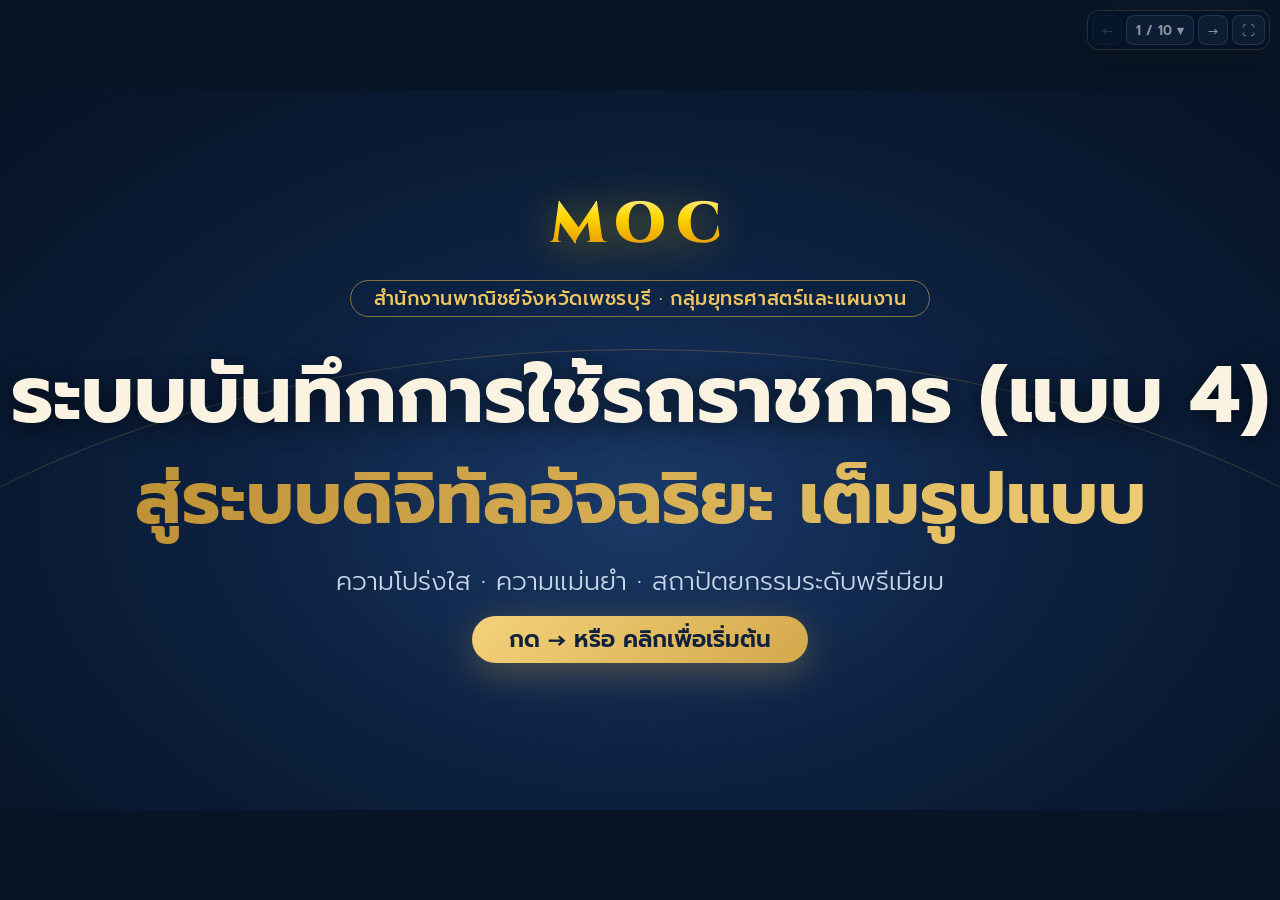
==== static/present.html @ 31eeb729 "feat(presentation): add diamond video autoplay on closing slide and anonymize Master Vault labels" ====
<!doctype html>
<html lang="th">
<head>
  <meta charset="utf-8">
  <meta name="viewport" content="width=device-width,initial-scale=1,viewport-fit=cover">
  <title>MOC Phetchaburi — ระบบบันทึกการใช้รถราชการ (แบบ 4)</title>
  <meta name="description" content="งานนำเสนอระบบบันทึกการใช้รถราชการ (แบบ 4) สำนักงานพาณิชย์จังหวัดเพชรบุรี">
  <meta name="theme-color" content="#071426">
  <link rel="preconnect" href="https://fonts.googleapis.com">
  <link rel="preconnect" href="https://fonts.gstatic.com" crossorigin>
  <link href="https://fonts.googleapis.com/css2?family=Cinzel:wght@700;900&family=Prompt:wght@300;400;500;600;700;800&family=Noto+Sans+Thai:wght@400;600;800&display=swap" rel="stylesheet">
  
  <style>
    /* ---------- shell: full-screen stage + controls + page picker ---------- */
    * { box-sizing: border-box; }
    html, body { 
      margin: 0; width: 100%; height: 100%; overflow: hidden; 
      background: #071426; color: #fff; 
      font-family: "Prompt", "Noto Sans Thai", "Leelawadee UI", -apple-system, sans-serif; 
      -webkit-font-smoothing: antialiased;
    }
    button { font: inherit; cursor: pointer; color: inherit; border: 1px solid #ffffff30; background: #14263e; border-radius: 12px; min-height: 44px; padding: 10px 16px; }
    button:hover { background: #294465; }
    button:focus-visible { outline: 3px solid #edc66d; outline-offset: 3px; }
    button:disabled { opacity: .3; cursor: default; }

    #stage { position: fixed; inset: 0; touch-action: pan-y; }
    .idle #stage { cursor: none; }
    .page {
      position: absolute; inset: 0; display: grid; place-items: center;
      opacity: 0; visibility: hidden; scale: 1.04; filter: blur(6px);
      transition: opacity .6s, scale .9s cubic-bezier(.2, .7, .2, 1), filter .6s, visibility 0s .6s;
    }
    .page.on { opacity: 1; visibility: visible; scale: 1; filter: none; transition: opacity .6s, scale .9s cubic-bezier(.2, .7, .2, 1), filter .6s; }

    .controls {
      position: fixed; top: max(10px, env(safe-area-inset-top)); right: max(10px, env(safe-area-inset-right)); z-index: 10; opacity: .55;
      display: flex; align-items: center; gap: 4px; padding: 4px; white-space: nowrap; border-radius: 12px;
      background: #071426b3; -webkit-backdrop-filter: blur(14px) saturate(1.4); backdrop-filter: blur(14px) saturate(1.4);
      border: 1px solid #edc66d45; box-shadow: 0 8px 40px #0006, 0 0 28px #edc66d1f; transition: opacity .25s;
    }
    .idle .controls:not(:has(:focus-visible)) { opacity: 0; pointer-events: none; }
    .controls:hover, .controls:focus-within { opacity: 1; }
    .controls button { min-height: 30px; padding: 3px 9px; font-size: 13px; border-radius: 8px; }
    #choose { min-width: 62px; font-weight: 600; }

    dialog { color: #fff; background: #0e2037; border: 1px solid #ffffff30; border-radius: 20px; width: min(1100px, 94vw); max-height: 90dvh; padding: 22px; }
    dialog::backdrop { background: #000b; }
    dialog header { display: flex; align-items: center; justify-content: space-between; gap: 15px; margin-bottom: 20px; }
    dialog h2 { font-size: 22px; margin: 0; font-family: 'Prompt', sans-serif; font-weight: 600; }
    .grid { display: grid; grid-template-columns: repeat(auto-fill, minmax(200px, 1fr)); gap: 14px; }
    .thumb { padding: 6px; text-align: left; background: #152b46; overflow: hidden; border-radius: 12px; }
    .thumb[aria-current=true] { border: 2px solid #e7bb5f; background: #344055; }
    .thumb > span { display: block; font-size: 13px; line-height: 1.5; padding: 10px 5px; white-space: normal; }
    .thumb-view { container-type: inline-size; border-radius: 8px; overflow: hidden; pointer-events: none; }
    .thumb-view .ag { width: 100%; font-size: 1cqw; }
    .thumb * { animation: none !important; }
    .hint { font-size: 12px; color: #afbdcd; margin: 18px 0 0; line-height: 1.7; }

    @media (max-width: 600px) {
      button { padding: 9px 12px; }
      dialog { padding: 15px; }
      .grid { grid-template-columns: repeat(2, minmax(0, 1fr)); gap: 9px; }
    }

    /* ---------- slide stage: always 16:9, 1em = 1% of its width ---------- */
    .ag { position: relative; z-index: 0; width: min(100vw, 177.78dvh); aspect-ratio: 16 / 9; font-size: min(1vw, 1.7778dvh); color: #f4ead6; overflow: hidden; line-height: 1.35; }
    .ag::before { content: ''; position: absolute; inset: 0; z-index: -1; background: radial-gradient(ellipse at 50% 58%, #1a3a68 0, #0d2242 42%, #081830 75%, #071426 100%); }
    .ag::after { content: ''; position: absolute; z-index: -1; left: -25%; right: -25%; top: 36%; height: 150%; border-radius: 50%; border-top: .14em solid #d4a84b44; }
    .ag > * { position: absolute; margin: 0; }
    .ag-center { inset: 0 0 4em; display: flex; flex-direction: column; align-items: center; justify-content: center; gap: 1.3em; text-align: center; }
    .ag-center > * { position: relative; margin: 0; }

    .ag-head { top: 2.2em; left: 0; right: 0; text-align: center; }
    .ag-kicker { display: inline-block; font-size: 1.5em; padding: .25em 1.2em; border: 1px solid #d4a84b99; border-radius: 2em; color: #f0c75e; letter-spacing: .03em; font-weight: 500; }
    .ag-title { margin: .35em 0 0; font-size: 1.5em; font-weight: 700; line-height: 1.35; }
    .ag-title span { display: block; font-size: 3.4em; color: #fbf3e2; text-shadow: 0 .05em .3em #0009; }
    .ag-title b { display: block; font-size: 3.0em; background: linear-gradient(100deg, #b98a2f 0, #f3d27a 40%, #fff4c9 50%, #f3d27a 60%, #b98a2f 100%) 0 0 / 250% 100%; -webkit-background-clip: text; background-clip: text; color: transparent; }
    .ag-center .ag-title span { font-size: 4.2em; }
    .ag-center .ag-title b { font-size: 3.8em; }
    .ag-sub { font-size: 2.0em; color: #c9d6e8; font-weight: 300; }

    .ag-logo-gold { font-family: 'Cinzel', serif; font-weight: 900; font-size: 4.5em; letter-spacing: 0.15em; background: linear-gradient(180deg, #FFF6D6 0%, #FFD700 40%, #D97706 100%); -webkit-background-clip: text; -webkit-text-fill-color: transparent; filter: drop-shadow(0 4px 20px rgba(255, 215, 0, 0.45)); }

    .ag h3 { display: flex; align-items: center; gap: .45em; margin: 0 0 .45em; font-size: 2.2em; color: #fbf3e2; white-space: nowrap; }
    .ag h3 i { display: grid; place-items: center; width: 1.6em; height: 1.6em; border-radius: 50%; font-style: normal; font-size: .9em; font-weight: 800; color: #0f2a52; background: radial-gradient(circle at 35% 30%, #fff1b8, #d4a84b 55%, #9a6f1f); }

    .ag-card { display: flex; align-items: center; gap: 1.1em; height: 7.9em; padding: 0 1.2em; border-radius: 1.2em; background: linear-gradient(135deg, #15305a, #0c1f3b); border: 1px solid #d4a84b55; box-shadow: 0 .6em 2em #0006; }
    .ag-card + .ag-card { margin-top: 1em; }
    .ag-card p { margin: 0; font-size: 1.3em; color: #e8eef7; }
    .ag-card b { display: block; font-size: 1.05em; color: #f0c75e; }
    .ic { flex: none; display: grid; place-items: center; width: 2.4em; height: 2.4em; border-radius: 50%; font-size: 1.9em; color: #f3d27a; background: #f3d27a14; box-shadow: 0 0 0 .1em #d4a84b; }

    .ag-core { width: 14em; height: 14em; border-radius: 50%; background: radial-gradient(circle, #f3d27a55 0, #e9c46a22 45%, transparent 70%); }
    .ag-center .ag-core { width: 11em; height: 11em; }
    .ag-ring { position: absolute; inset: .2em; border-radius: 50%; border: .14em dashed #e9c46acc; animation: agSpin 14s linear infinite; }
    .ag-ring + .ag-ring { inset: -1.3em; border-style: dotted; border-color: #e9c46a77; animation-duration: 24s; animation-direction: reverse; }
    .ag-bot { position: absolute; inset: 1.6em; display: grid; place-items: center; border-radius: 50%; background: radial-gradient(circle at 35% 30%, #fff1b8, #d4a84b 55%, #9a6f1f); box-shadow: 0 0 0 .25em #d4a84b, 0 0 3em #e9c46a88; }
    .ag-bot i { font-style: normal; font-size: 3.8em; color: #10213d; }

    .ag-line { height: .16em; transform-origin: 0 50%; background: repeating-linear-gradient(90deg, #e9c46a99 0 .7em, transparent .7em 1.2em); }
    .ag-label { text-align: center; }
    .ag-label b { display: block; font-size: 1.6em; color: #f3d27a; }
    .ag-label small { font-size: 1.15em; color: #c9d6e8; }
    .ag-chips { display: flex; flex-wrap: wrap; justify-content: center; gap: .6em; }
    .ag-chips span { font-size: 1.2em; padding: .3em .9em; border-radius: 2em; background: #f3d27a1a; border: 1px solid #e9c46a88; color: #fbeecb; white-space: nowrap; }

    .ag-pillrow { top: 49.3em; left: 0; right: 0; text-align: center; }
    .ag-pill { position: relative; display: inline-block; overflow: hidden; font-size: 1.8em; font-weight: 600; padding: .35em 1.6em; border-radius: 2em; color: #10213d; background: linear-gradient(135deg, #f3d27a, #d4a84b); box-shadow: 0 .4em 1.6em #d4a84b55; }
    .ag-pill::after { content: ''; position: absolute; inset: 0; background: linear-gradient(100deg, transparent 35%, #fff9 50%, transparent 65%); transform: translateX(-100%); }
    kbd { font-family: inherit; font-weight: 700; color: #10213d; background: linear-gradient(135deg, #fff1b8, #d4a84b); border-radius: .35em; padding: .05em .45em; box-shadow: 0 .15em 0 #9a6f1f; }

    /* diamond video container on closing slide */
    .diamond-video-wrap {
      width: 25em;
      height: 14em;
      border-radius: 1.4em;
      overflow: hidden;
      display: flex;
      align-items: center;
      justify-content: center;
      background: #000;
      border: 1px solid #d4a84b99;
      box-shadow: 0 0 35px rgba(255, 215, 0, 0.4), 0 .8em 2.5em #0009;
      position: relative;
    }
    .diamond-video {
      width: 100%;
      height: 100%;
      object-fit: cover;
      display: block;
    }

    /* steps (3 columns) */
    .steps { left: 5em; right: 5em; top: 20.5em; display: grid; grid-template-columns: repeat(3, 1fr); gap: 4em; }
    .step { height: 26em; display: flex; flex-direction: column; gap: .8em; padding: 2em 1.8em; border-radius: 1.4em; background: linear-gradient(160deg, #15305a, #0c1f3b); border: 1px solid #d4a84b55; box-shadow: 0 .6em 2em #0006; }
    .step > p { margin: 0; font-size: 1.85em; color: #c9d6e8; line-height: 1.45; }
    .steps-l1 { left: 32.5em; top: 33em; width: 3.5em; }
    .steps-l2 { left: 64.5em; top: 33em; width: 3.5em; }

    /* keys (4 tiles) */
    .keys { left: 6em; right: 6em; top: 20.5em; display: grid; grid-template-columns: repeat(4, 1fr); gap: 1.6em; }
    .key { height: 25.5em; display: flex; flex-direction: column; align-items: center; justify-content: center; gap: 1.1em; padding: 1.4em; border-radius: 1.4em; background: linear-gradient(160deg, #15305a, #0c1f3b); border: 1px solid #d4a84b55; box-shadow: 0 .6em 2em #0006; text-align: center; }
    .key kbd { font-size: 3.2em; min-width: 2.2em; text-align: center; }
    .key span { font-size: 1.8em; color: #e8eef7; font-weight: 600; line-height: 1.35; }
    .key small { font-size: 1.4em; color: #c9d6e8; line-height: 1.4; }

    /* rows (table / architecture) */
    .rows { left: 5em; right: 5em; top: 20.5em; display: grid; gap: .7em; }
    .row { display: grid; grid-template-columns: 19em 1fr; align-items: center; gap: 1.5em; padding: .8em 1.8em; border-radius: 1.1em; background: linear-gradient(135deg, #15305a, #0c1f3b); border: 1px solid #d4a84b55; box-shadow: 0 .4em 1.4em #0005; }
    .row b { font-size: 1.8em; color: #f3d27a; }
    .row span { font-size: 1.55em; color: #e8eef7; line-height: 1.4; }

    /* flow diagram */
    .flow .ag-line { rotate: var(--a, 0deg); height: .22em; }
    .flow .ag-line i { position: absolute; top: 50%; width: .9em; height: .9em; margin: -.45em 0 0 -.45em; border-radius: 50%; background: #fff4c9; box-shadow: 0 0 .6em .25em #f3d27a; opacity: 0; }
    .on .flow .ag-line i { animation: pkRun 1.6s calc(var(--d, 0s) + .8s) linear infinite; }
    @keyframes pkRun { 0% { left: 0; opacity: 0; } 15%, 85% { opacity: 1; } 100% { left: 100%; opacity: 0; } }
    .node { width: 17em; height: 10.5em; display: flex; flex-direction: column; align-items: center; justify-content: center; gap: .4em; text-align: center; border-radius: 1.3em; background: linear-gradient(135deg, #15305a, #0c1f3b); border: 1px solid #d4a84b99; box-shadow: 0 .6em 2em #0006, 0 0 2em #d4a84b22; }
    .node b { font-size: 1.9em; color: #f3d27a; }
    .node small { font-size: 1.35em; color: #c9d6e8; }
    .loop { left: 11em; top: 38em; width: 78em; height: 9.5em; border: .22em dashed #e9c46a99; border-top: 0; border-radius: 0 0 2em 2em; }
    .loop span { position: absolute; left: 50%; bottom: -1.2em; translate: -50% 0; white-space: nowrap; font-size: 1.5em; padding: .25em 1.1em; border-radius: 2em; background: #0d2242; border: 1px solid #e9c46a88; color: #fbeecb; }
    .loop i { position: absolute; bottom: -.55em; width: .9em; height: .9em; border-radius: 50%; background: #fff4c9; box-shadow: 0 0 .6em .25em #f3d27a; opacity: 0; }
    .on .loop i { animation: pkBack 3.5s 4.8s linear infinite; }
    @keyframes pkBack { 0% { left: 100%; opacity: 0; } 10%, 90% { opacity: 1; } 100% { left: 0; opacity: 0; } }

    /* ---------- animations & build-up ---------- */
    @keyframes agFade { from { opacity: 0; } }
    @keyframes agUp { from { opacity: 0; transform: translateY(1.2em); } }
    @keyframes agLeft { from { opacity: 0; transform: translateX(-2em); } }
    @keyframes agRight { from { opacity: 0; transform: translateX(2em); } }
    @keyframes agReveal { from { opacity: .2; clip-path: inset(-.4em 100% -.4em -.2em); } to { clip-path: inset(-.4em -.2em); } }
    @keyframes agPop { from { opacity: 0; transform: scale(.6); } 60% { transform: scale(1.06); } }
    @keyframes agIgnite { from { opacity: 0; transform: scale(.3); filter: brightness(3); } 60% { opacity: 1; filter: brightness(1.6); } }
    @keyframes agSpin { to { transform: rotate(1turn); } }
    @keyframes agShine { from { background-position: 100% 0; } to { background-position: -150% 0; } }
    @keyframes agSweep { 0%, 70% { transform: translateX(-100%); } 100% { transform: translateX(100%); } }
    @keyframes agGrow { from { transform: scaleX(0); } }
    @keyframes agDash { to { background-position: -2.4em 0; } }
    @keyframes agGlow { 50% { border-color: #f3d27a; box-shadow: 0 0 0 .3em #f3d27a55, 0 0 3em #f3d27a88; } }

    .on .fade { animation: agFade .6s var(--d, 0s) both; }
    .on .up { animation: agUp .7s var(--d, 0s) both; }
    .on .left { animation: agLeft .7s var(--d, 0s) both; }
    .on .right { animation: agRight .7s var(--d, 0s) both; }
    .on .pop { animation: agPop .6s var(--d, 0s) both; }
    .on .ignite { animation: agIgnite 1.1s var(--d, 0s) both; }
    .on .ag-title span { animation: agReveal .9s var(--d, 0s) cubic-bezier(.2, .7, .2, 1) both; }
    .on .ag-title b { animation: agReveal .9s var(--d, 0s) cubic-bezier(.2, .7, .2, 1) both, agShine 5s calc(var(--d, 0s) + 1.2s) linear infinite; }
    .on .ag-line { animation: agGrow .8s var(--d, 0s) both, agDash 1.2s linear infinite; }
    .on .ag-pill::after { animation: agSweep 3.5s calc(var(--d, 0s) + .8s) infinite; }
    .on .key.hot { animation: agPop .6s var(--d, 0s) both, agGlow 1.4s calc(var(--d, 0s) + 1.2s) 2; }

    @media (prefers-reduced-motion: reduce) {
      .page, .controls { transition: none; }
      .ag *, .ag *::before, .ag *::after { animation: none !important; }
    }
  </style>
</head>
<body>

  <main id="stage" aria-label="สไลด์นำเสนอ คลิกเพื่อไปหน้าถัดไป">

    <!-- ========================================== -->
    <!-- SLIDE 1: COVER (หน้าปก)                    -->
    <!-- ========================================== -->
    <section class="page" data-title="หน้าปก — MOC Vehicle Logbook">
      <div class="ag"><div class="ag-center">
        <div class="ag-logo-gold pop" style="--d:.3s">MOC</div>
        <span class="ag-kicker pop" style="--d:.8s">สำนักงานพาณิชย์จังหวัดเพชรบุรี · กลุ่มยุทธศาสตร์และแผนงาน</span>
        <h1 class="ag-title">
          <span style="--d:1.1s">ระบบบันทึกการใช้รถราชการ (แบบ 4)</span>
          <b style="--d:1.5s">สู่ระบบดิจิทัลอัจฉริยะ เต็มรูปแบบ</b>
        </h1>
        <p class="ag-sub up" style="--d:2.0s">ความโปร่งใส · ความแม่นยำ · สถาปัตยกรรมระดับพรีเมียม</p>
        <span class="ag-pill pop" style="--d:2.4s">กด → หรือ คลิกเพื่อเริ่มต้น</span>
      </div></div>
    </section>

    <!-- ========================================== -->
    <!-- SLIDE 2: THE PROBLEM & SHIFT               -->
    <!-- ========================================== -->
    <section class="page" data-title="จากสมุดกระดาษ สู่ดิจิทัล">
      <div class="ag">
        <div class="ag-head">
          <span class="ag-kicker pop" style="--d:.3s">การเปลี่ยนแปลงที่สำคัญ</span>
          <h2 class="ag-title">
            <span style="--d:.5s">จากสมุดบันทึกกระดาษแบบเดิม</span>
            <b style="--d:.9s">สู่ศูนย์ควบคุมยานพาหนะแบบเรียลไทม์</b>
          </h2>
        </div>
        <div class="steps">
          <div class="step up" style="--d:1.3s">
            <h3><i>1</i>อดีต</h3>
            <p>จดบันทึกลงกระดาษ เสี่ยงต่อการสูญหาย ไมล์ผิดพลาด และต้องคำนวณซ้ำทุกสิ้นเดือน</p>
          </div>
          <div class="step up" style="--d:2.0s">
            <h3><i>2</i>ปัจจุบัน</h3>
            <p>ผขร. ถ่ายรูปไมล์ AI สแกนอัตโนมัติ ข้อมูลซิงค์ตรงเข้าฐานข้อมูลกลางทันที</p>
          </div>
          <div class="step up" style="--d:2.7s">
            <h3><i>3</i>อนาคต</h3>
            <p>สั่งพิมพ์รายงานแบบ 4 ครบ 4 คันในคลิกเดียว พร้อมระบบแจ้งเตือนเปลี่ยนน้ำมันเครื่องแม่นยำ</p>
          </div>
        </div>
        <span class="ag-line steps-l1" style="--d:1.8s"></span>
        <span class="ag-line steps-l2" style="--d:2.5s"></span>
        <div class="ag-pillrow"><span class="ag-pill pop" style="--d:3.3s">ลดภาระงานเอกสารกว่า 90% และตรวจสอบย้อนหลังได้ 100%</span></div>
      </div>
    </section>

    <!-- ========================================== -->
    <!-- SLIDE 3: 4 CORE PILLARS                    -->
    <!-- ========================================== -->
    <section class="page" data-title="4 เสาหลักของระบบ">
      <div class="ag">
        <div class="ag-head">
          <span class="ag-kicker pop" style="--d:.3s">จุดเด่นเทคโนโลยี</span>
          <h2 class="ag-title">
            <span style="--d:.5s">4 เสาหลักสถาปัตยกรรม</span>
            <b style="--d:.9s">ที่ขับเคลื่อนความสำเร็จของระบบ</b>
          </h2>
        </div>
        <div class="keys">
          <div class="key pop" style="--d:1.3s">
            <kbd>📷</kbd>
            <span>AI Vision OCR</span>
            <small>สแกนหน้าปัดไมล์รถ ดึงตัวเลขอัตโนมัติในเสี้ยววินาที</small>
          </div>
          <div class="key pop" style="--d:1.6s">
            <kbd>⭕</kbd>
            <span>4 Activity Rings</span>
            <small>วงแหวนติดตามระยะและสุขภาพรถยนต์ 4 คัน</small>
          </div>
          <div class="key pop" style="--d:1.9s">
            <kbd>🖨️</kbd>
            <span>Batch Form 4</span>
            <small>พิมพ์แบบ 4 ครบ 4 คัน รวดเดียวใน 1 คลิก พร้อมลงนาม</small>
          </div>
          <div class="key pop hot" style="--d:2.2s">
            <kbd>👑</kbd>
            <span>Master Vault</span>
            <small>ระบบควบคุมความปลอดภัยสูงสุด และสำรอง Google Drive</small>
          </div>
        </div>
        <div class="ag-pillrow"><span class="ag-pill pop" style="--d:2.8s">ออกแบบตามแนวคิด Apple Design System เรียบหรู ใช้งานง่าย</span></div>
      </div>
    </section>

    <!-- ========================================== -->
    <!-- SLIDE 4: DRIVER VIEW & AI OCR              -->
    <!-- ========================================== -->
    <section class="page" data-title="มุมมอง ผขร. — AI Vision OCR">
      <div class="ag">
        <div class="ag-head">
          <span class="ag-kicker pop" style="--d:.3s">มุมมองพนักงานขับรถ</span>
          <h2 class="ag-title">
            <span style="--d:.5s">บันทึกรวดเร็วผ่านมือถือ</span>
            <b style="--d:.9s">ไม่ต้องจำรหัสผ่าน พร้อม AI OCR</b>
          </h2>
        </div>
        <div class="rows">
          <div class="row left" style="--d:1.2s">
            <b>1. เลือกรถ</b>
            <span>เลือกทะเบียนรถ 4 คัน (ขก 225, กอ 409, ขก 192, นจ 4648) ตามที่ขับขี่จริง</span>
          </div>
          <div class="row left" style="--d:1.4s">
            <b>2. สแกนไมล์ AI</b>
            <span>ถ่ายภาพหน้าปัดรถยนต์ AI ดึงเลขไมล์ใส่ช่องเริ่มต้นให้อัตโนมัติ</span>
          </div>
          <div class="row left" style="--d:1.6s">
            <b>3. บันทึกไปราชการ</b>
            <span>กรอกสถานที่ วัตถุประสงค์ และชื่อผู้ขอใช้รถในไม่กี่วินาที</span>
          </div>
          <div class="row left" style="--d:1.8s">
            <b>4. สิ้นสุด & เติมน้ำมัน</b>
            <span>บันทึกไมล์กลับ แนบสลิป/บิลน้ำมัน และคำนวณระยะทางสุทธิทันที</span>
          </div>
          <div class="row left" style="--d:2.0s">
            <b>5. Milestone Guard</b>
            <span>ระบบคำนวณรอบเปลี่ยนน้ำมันเครื่อง 10,000 กม. เทียบป้ายคอพวงมาลัย</span>
          </div>
        </div>
      </div>
    </section>

    <!-- ========================================== -->
    <!-- SLIDE 5: 4-CAR BENTO COMMAND CENTER        -->
    <!-- ========================================== -->
    <section class="page" data-title="ศูนย์ควบคุม 4 คัน & วงแหวน">
      <div class="ag">
        <div class="ag-head">
          <span class="ag-kicker pop" style="--d:.3s">แดชบอร์ดติดตามสถานะ</span>
          <h2 class="ag-title">
            <span style="--d:.5s">ศูนย์สั่งการ Bento Fleet</span>
            <b style="--d:.9s">และวงแหวนสถานะรถราชการ 4 คัน</b>
          </h2>
        </div>
        <div class="keys">
          <div class="key pop" style="--d:1.3s">
            <kbd style="color:#FA114F;">ขก 225</kbd>
            <span>นนทบุรี</span>
            <small>ผขร. กฤษณ พัฒน์<br>ติดตามเลขไมล์ &amp; น้ำมันเครื่อง</small>
          </div>
          <div class="key pop" style="--d:1.5s">
            <kbd style="color:#A8FF00;">กอ 409</kbd>
            <span>นนทบุรี</span>
            <small>ผขร. ประภาส<br>สถานะความพร้อมออกราชการ</small>
          </div>
          <div class="key pop" style="--d:1.7s">
            <kbd style="color:#00F0FF;">ขก 192</kbd>
            <span>นนทบุรี</span>
            <small>ผขร. ธรรมรัตน์<br>บันทึกประวัติการบำรุงรักษา</small>
          </div>
          <div class="key pop hot" style="--d:1.9s">
            <kbd style="color:#BF5AF2;">นจ 4648</kbd>
            <span>นนทบุรี</span>
            <small>ผขร. อนุพงศ์<br>ตรวจสอบความสมบูรณ์รอบ 10,000 กม.</small>
          </div>
        </div>
        <div class="ag-pillrow"><span class="ag-pill pop" style="--d:2.6s">เห็นภาพรวมทั้งสำนักงานในหน้าจอเดียว ตอบสนองทุกการตรวจสอบ</span></div>
      </div>
    </section>

    <!-- ========================================== -->
    <!-- SLIDE 6: 1-CLICK BATCH FORM 4 ENGINE       -->
    <!-- ========================================== -->
    <section class="page" data-title="พิมพ์แบบ 4 รวดเดียว 4 คัน">
      <div class="ag"><div class="ag-center">
        <div class="ag-core ignite" style="--d:.2s"><span class="ag-ring"></span><span class="ag-ring"></span><span class="ag-bot"><i>🖨️</i></span></div>
        <span class="ag-kicker pop" style="--d:.7s">นวัตกรรมสร้างเอกสารราชการ</span>
        <h2 class="ag-title">
          <span style="--d:.9s">พิมพ์แบบ 4 ครบ 4 คัน</span>
          <b style="--d:1.3s">รวดเดียวใน 1 คลิก (Batch Engine)</b>
        </h2>
        <div class="ag-chips">
          <span class="pop" style="--d:1.8s">ตารางมาตรฐานระเบียบสำนักนายกฯ 100%</span>
          <span class="pop" style="--d:2.0s">ดึงข้อมูล 4 คันอัตโนมัติ</span>
          <span class="pop" style="--d:2.2s">บันทึกเป็น PDF หรือ พิมพ์ทันที</span>
          <span class="pop" style="--d:2.4s">พร้อมช่องลงลายมือชื่อผู้อนุมัติ</span>
        </div>
      </div></div>
    </section>

    <!-- ========================================== -->
    <!-- SLIDE 7: FULL SYSTEM WORKFLOW (FLOW)       -->
    <!-- ========================================== -->
    <section class="page" data-title="Flow การทำงานของระบบ">
      <div class="ag flow">
        <div class="ag-head">
          <span class="ag-kicker pop" style="--d:.3s">สถาปัตยกรรมการไหลของข้อมูล</span>
          <h2 class="ag-title">
            <span style="--d:.5s">จากหน้าปัดรถยนต์</span>
            <b style="--d:.9s">สู่รายงานผู้บริหาร &amp; คลาวด์</b>
          </h2>
        </div>
        <div class="node pop" style="left:3em;top:26.5em;--d:1.3s">
          <b>📱 ผขร. ขับขี่</b>
          <small>ถ่ายรูปหน้าปัดไมล์</small>
        </div>
        <span class="ag-line" style="left:20em;top:31.5em;width:10em;--d:1.7s"><i></i></span>
        
        <div class="node pop" style="left:30em;top:26.5em;--d:2.1s">
          <b>🧠 AI OCR &amp; DB</b>
          <small>สกัดไมล์ · บันทึก SQLite</small>
        </div>
        <span class="ag-line" style="left:47em;top:31.5em;width:10em;--a:-35deg;--d:2.5s"><i></i></span>
        <span class="ag-line" style="left:47em;top:31.5em;width:10em;--a:35deg;--d:2.5s"><i></i></span>
        
        <div class="node pop" style="left:57em;top:20em;--d:2.9s">
          <b>🖨️ เอกสาร แบบ 4</b>
          <small>พิมพ์ 4 คัน รวดเดียว</small>
        </div>
        <div class="node pop" style="left:57em;top:33em;--d:3.1s">
          <b>☁️ Google Sheets</b>
          <small>ซิงค์คลาวด์อัตโนมัติ</small>
        </div>
        
        <span class="ag-line" style="left:74em;top:25.5em;width:8em;--a:35deg;--d:3.5s"><i></i></span>
        <span class="ag-line" style="left:74em;top:38.5em;width:8em;--a:-35deg;--d:3.5s"><i></i></span>
        
        <div class="node pop" style="left:82em;top:26.5em;--d:3.9s">
          <b>👩‍💼 ผู้บริหาร</b>
          <small>ตรวจสอบ &amp; อนุมัติ</small>
        </div>
        <div class="loop fade" style="--d:4.4s">
          <i></i>
          <span>แจ้งเตือนรอบบำรุงรักษา 10,000 กม. · ข้อมูลสมบูรณ์ตรวจสอบย้อนหลังได้ตลอดเวลา</span>
        </div>
      </div>
    </section>

    <!-- ========================================== -->
    <!-- SLIDE 8: TWO-TIER SECURITY & MASTER VAULT  -->
    <!-- ========================================== -->
    <section class="page" data-title="ความปลอดภัย Master Vault">
      <div class="ag">
        <div class="ag-head">
          <span class="ag-kicker pop" style="--d:.3s">ความมั่นคงปลอดภัยสูงสุด</span>
          <h2 class="ag-title">
            <span style="--d:.5s">ระบบความปลอดภัย 2 ชั้น</span>
            <b style="--d:.9s">และ Master Vault ผู้ดูแลระบบหลัก</b>
          </h2>
        </div>
        <div class="steps">
          <div class="step up" style="--d:1.3s">
            <h3><i>1</i>Tier 1: เจ้าหน้าที่</h3>
            <p>เข้าสู่แดชบอร์ดด้วยรหัสผ่าน PIN ป้องกันบุคคลภายนอกเข้าดูข้อมูลและพิมพ์รายงาน</p>
          </div>
          <div class="step up" style="--d:1.8s">
            <h3><i>2</i>Tier 2: Master Vault</h3>
            <p>ระบบ Master สำหรับผู้ดูแลระบบสูงสุด ตรวจดูรหัสผ่าน และรีเซ็ตรหัสผ่านใน 1 คลิก</p>
          </div>
          <div class="step up" style="--d:2.3s">
            <h3><i>3</i>Zero Exposure</h3>
            <p>เมนูเชื่อมต่อ Google Drive ถูกเก็บรักษาไว้ในห้องนิรภัยเฉพาะ ปลอดภัย 100%</p>
          </div>
        </div>
        <span class="ag-line steps-l1" style="--d:1.6s"></span>
        <span class="ag-line steps-l2" style="--d:2.1s"></span>
        <div class="ag-pillrow"><span class="ag-pill pop" style="--d:2.9s">ควบคุมสิทธิ์อย่างเบ็ดเสร็จ ไม่ต้องกังวลเรื่องลืมรหัสผ่าน</span></div>
      </div>
    </section>

    <!-- ========================================== -->
    <!-- SLIDE 9: IMPACT & VALUE DELIVERED          -->
    <!-- ========================================== -->
    <section class="page" data-title="ผลลัพธ์และความคุ้มค่า">
      <div class="ag">
        <div class="ag-head">
          <span class="ag-kicker pop" style="--d:.3s">คุณค่าที่หน่วยงานได้รับ</span>
          <h2 class="ag-title">
            <span style="--d:.5s">ยกระดับการทำงานราชการ</span>
            <b style="--d:.9s">สู่มาตรฐาน Smart Governance</b>
          </h2>
        </div>
        <div class="keys">
          <div class="key pop" style="--d:1.3s">
            <kbd>⚡</kbd>
            <span>ลดเวลา 90%</span>
            <small>ไม่ต้องรวมบิลหรือพิมพ์ฟอร์มกระดาษทีละใบทุกสิ้นเดือน</small>
          </div>
          <div class="key pop" style="--d:1.5s">
            <kbd>🛡️</kbd>
            <span>แม่นยำ 100%</span>
            <small>AI ตรวจจับตัวเลขไมล์ ลด Human Error ในการบันทึก</small>
          </div>
          <div class="key pop" style="--d:1.7s">
            <kbd>🛢️</kbd>
            <span>บำรุงรักษาตรงเวลา</span>
            <small>ยืดอายุการใช้งานยานพาหนะ ลดค่าใช้จ่ายซ่อมแซมใหญ่</small>
          </div>
          <div class="key pop hot" style="--d:1.9s">
            <kbd>📊</kbd>
            <span>ตรวจสอบได้ทันที</span>
            <small>ข้อมูลโปร่งใส พร้อมรับการตรวจจาก สตง. และหน่วยงานกำกับ</small>
          </div>
        </div>
        <div class="ag-pillrow"><span class="ag-pill pop" style="--d:2.6s">ตอบโจทย์การบริหารภาครัฐยุคใหม่ ด้วยงบประมาณที่คุ้มค่าที่สุด</span></div>
      </div>
    </section>

    <!-- ========================================== -->
    <!-- SLIDE 10: CLOSING & THANK YOU              -->
    <!-- ========================================== -->
    <section class="page" data-title="บทสรุป — ขอบพระคุณครับ">
      <div class="ag"><div class="ag-center" style="gap: 1.0em;">
        <div class="diamond-video-wrap pop" style="--d:.2s">
          <video id="closing-diamond-video" src="/videos/diamond_logo.mp4" autoplay loop muted playsinline preload="auto" class="diamond-video"></video>
        </div>
        <span class="ag-kicker pop" style="--d:.6s">สำนักงานพาณิชย์จังหวัดเพชรบุรี · กลุ่มยุทธศาสตร์และแผนงาน</span>
        <h2 class="ag-title">
          <span style="--d:.9s">มุ่งมั่นขับเคลื่อนงานราชการ</span>
          <b style="--d:1.3s">ด้วยนวัตกรรมดิจิทัลเพื่อประชาชน</b>
        </h2>
        <p class="ag-sub up" style="--d:1.7s">ขอบพระคุณครับ</p>
        <span class="ag-pill pop" style="--d:2.1s">ระบบพร้อมให้บริการและต่อยอดเต็มรูปแบบ</span>
      </div></div>
    </section>

  </main>

  <!-- Interactive Presentation Navigation Controls -->
  <nav class="controls" aria-label="ควบคุมการนำเสนอ">
    <button id="prev" aria-label="หน้าก่อนหน้า" title="หน้าก่อนหน้า (←)">←</button>
    <button id="choose" aria-label="เลือกหน้า" title="เลือกหน้า (G)"><span id="count" aria-live="polite"></span> ▾</button>
    <button id="next" aria-label="หน้าถัดไป" title="หน้าถัดไป (→ / Space)">→</button>
    <button id="fullscreen" title="เต็มจอ (F)" aria-label="เต็มจอ">⛶</button>
  </nav>

  <!-- Live Cloned Thumbnail Slide Picker Dialog -->
  <dialog id="picker" aria-labelledby="picker-title">
    <header>
      <h2 id="picker-title">เลือกหน้าสไลด์</h2>
      <button id="close" aria-label="ปิดรายการหน้า">✕</button>
    </header>
    <div class="grid" id="grid"></div>
    <p class="hint">→ / Space / Enter / คลิก = หน้าถัดไป · ← = ย้อนกลับ · F = เต็มจอ · G = เลือกหน้า · Home / End = หน้าแรก / หน้าสุดท้าย · มือถือปัดซ้าย–ขวา</p>
  </dialog>

  <script>
    const $ = id => document.getElementById(id);
    const pages = [...document.querySelectorAll('.page')];
    let current = 0, idleTimer, touchStart = null, suppressClickUntil = 0;

    // Build thumbnail clones dynamically using CSS container query sizing
    const thumbs = pages.map((page, i) => {
      const button = document.createElement('button'), view = document.createElement('div'), label = document.createElement('span');
      button.className = 'thumb';
      button.setAttribute('aria-label', `หน้า ${i + 1}: ${page.dataset.title}`);
      view.className = 'thumb-view';
      view.setAttribute('aria-hidden', 'true');
      view.append(page.querySelector('.ag').cloneNode(true));
      label.textContent = `${i + 1}. ${page.dataset.title}`;
      button.append(view, label);
      button.onclick = () => { $('picker').close(); show(i); };
      $('grid').append(button);
      return button;
    });

    function wake() {
      document.body.classList.remove('idle');
      clearTimeout(idleTimer);
      idleTimer = setTimeout(() => { if (!$('picker').open) document.body.classList.add('idle'); }, 3000);
    }

    function show(index) {
      current = Math.max(0, Math.min(pages.length - 1, index));
      pages.forEach((page, i) => page.classList.toggle('on', i === current));
      thumbs.forEach((thumb, i) => thumb.setAttribute('aria-current', String(i === current)));
      $('count').textContent = `${current + 1} / ${pages.length}`;
      $('prev').disabled = current === 0;
      $('next').disabled = current === pages.length - 1;
      document.title = `${current + 1} · ${pages[current].dataset.title}`;
      if (location.hash !== '#' + (current + 1)) history.replaceState(null, '', '#' + (current + 1));
      
      // Auto-play active video on current slide
      const activeVideo = pages[current].querySelector('video');
      if (activeVideo) {
        activeVideo.currentTime = 0;
        activeVideo.play().catch(() => {});
      }
      
      wake();
    }

    function fromHash() {
      const page = Number(location.hash.slice(1));
      show(Number.isInteger(page) && page > 0 ? page - 1 : 0);
    }

    function choose() { wake(); $('picker').showModal(); thumbs[current].focus(); }

    async function fullscreen() {
      try { 
        document.fullscreenElement ? await document.exitFullscreen() : await document.documentElement.requestFullscreen(); 
      } catch { 
        $('fullscreen').title = 'เบราว์เซอร์นี้ไม่รองรับโหมดเต็มจอ'; 
      }
    }

    $('prev').onclick = () => show(current - 1);
    $('next').onclick = () => show(current + 1);
    $('choose').onclick = choose;
    $('close').onclick = () => $('picker').close();
    $('fullscreen').onclick = fullscreen;
    $('picker').addEventListener('close', wake);
    $('picker').addEventListener('click', e => {
      const r = $('picker').getBoundingClientRect();
      if (e.target === $('picker') && (e.clientX < r.left || e.clientX > r.right || e.clientY < r.top || e.clientY > r.bottom)) $('picker').close();
    });
    $('stage').onclick = () => { if (Date.now() > suppressClickUntil) show(current + 1); };

    // Keyboard navigation
    document.addEventListener('keydown', e => {
      if ($('picker').open || e.ctrlKey || e.metaKey || e.altKey) return;
      if (e.target.closest('button') && [' ', 'Enter'].includes(e.key)) return;
      const next = () => show(current + 1), prev = () => show(current - 1);
      const actions = {
        ArrowRight: next, ArrowDown: next, ' ': next, Enter: next, PageDown: next,
        ArrowLeft: prev, ArrowUp: prev, PageUp: prev,
        Home: () => show(0), End: () => show(pages.length - 1),
        KeyF: fullscreen, KeyG: choose,
      };
      const action = actions[e.key] ?? actions[e.code];
      if (action) { e.preventDefault(); action(); }
    });

    // Touch gesture navigation
    $('stage').addEventListener('touchstart', e => { 
      const t = e.changedTouches[0]; 
      touchStart = { x: t.clientX, y: t.clientY }; 
    }, { passive: true });

    $('stage').addEventListener('touchend', e => {
      if (!touchStart) return;
      const t = e.changedTouches[0], dx = t.clientX - touchStart.x, dy = t.clientY - touchStart.y;
      touchStart = null;
      if (Math.abs(dx) > 45 && Math.abs(dx) > Math.abs(dy)) { 
        suppressClickUntil = Date.now() + 500; 
        show(current + (dx < 0 ? 1 : -1)); 
      }
    });
    $('stage').addEventListener('touchcancel', () => { touchStart = null; }, { passive: true });

    document.addEventListener('pointermove', wake);
    document.addEventListener('pointerdown', wake);
    document.addEventListener('focusin', wake);
    document.addEventListener('fullscreenchange', () => { 
      $('fullscreen').title = document.fullscreenElement ? 'ออกเต็มจอ (F)' : 'เต็มจอ (F)'; 
      wake(); 
    });

    window.addEventListener('hashchange', fromHash);
    fromHash();
  </script>
</body>
</html>
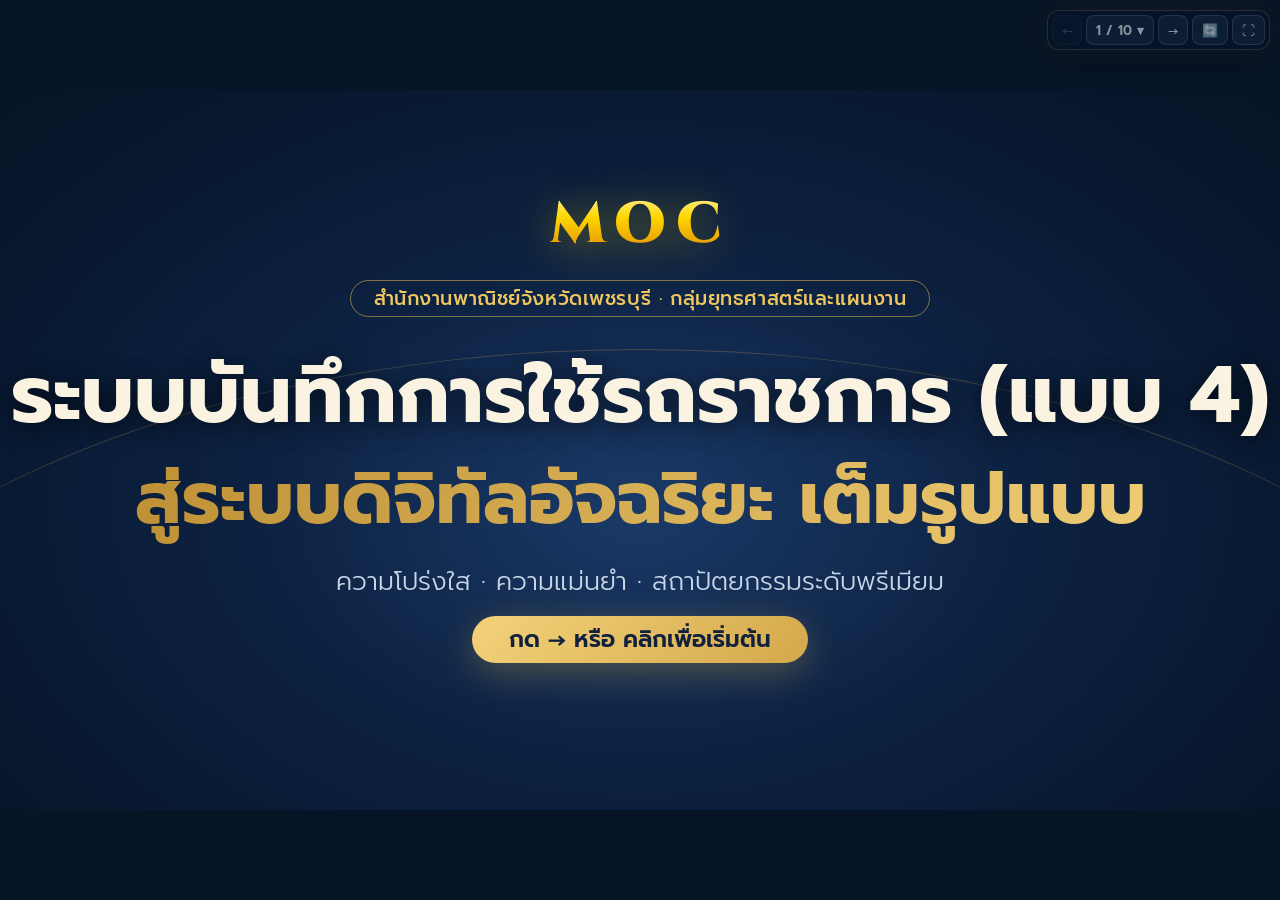
==== commit ad2dc6c3: "feat: add Mobile 1-Tap Landscape Rotation and auto-orientation engine for presentation deck" ====
--- a/static/present.html
+++ b/static/present.html
@@ -63,6 +63,68 @@
       .grid { grid-template-columns: repeat(2, minmax(0, 1fr)); gap: 9px; }
     }
 
+    /* ---------- Mobile Portrait & Auto-Rotate Engine ---------- */
+    #rotate-hint { display: none; }
+    @media (orientation: portrait) and (max-width: 900px) {
+      #rotate-hint {
+        position: fixed;
+        bottom: max(24px, env(safe-area-inset-bottom));
+        left: 50%;
+        transform: translateX(-50%);
+        z-index: 20;
+        display: flex;
+        align-items: center;
+        gap: 8px;
+        padding: 9px 18px;
+        border-radius: 999px;
+        background: #071426ee;
+        -webkit-backdrop-filter: blur(16px);
+        backdrop-filter: blur(16px);
+        border: 1.5px solid #edc66dbb;
+        color: #f3d27a;
+        font-size: 13.5px;
+        font-weight: 600;
+        box-shadow: 0 8px 30px rgba(0,0,0,0.7), 0 0 24px rgba(237,198,109,0.35);
+        cursor: pointer;
+        animation: floatHint 2.5s ease-in-out infinite;
+        white-space: nowrap;
+        transition: opacity .4s, transform .3s;
+      }
+      #rotate-hint:active { transform: translateX(-50%) scale(0.95); }
+    }
+    @keyframes floatHint {
+      0%, 100% { transform: translate(-50%, 0); }
+      50% { transform: translate(-50%, -6px); }
+    }
+
+    /* Software 90-degree Landscape Rotation for mobile portrait */
+    body.force-landscape {
+      overflow: hidden;
+    }
+    body.force-landscape #stage {
+      position: fixed !important;
+      top: 50% !important;
+      left: 50% !important;
+      width: 100dvh !important;
+      height: 100dvw !important;
+      transform: translate(-50%, -50%) rotate(90deg) !important;
+      transform-origin: center center !important;
+    }
+    body.force-landscape .ag {
+      width: min(100dvh, 177.78dvw) !important;
+      aspect-ratio: 16 / 9;
+      font-size: min(1dvh, 1.7778dvw) !important;
+    }
+    body.force-landscape .controls {
+      top: max(12px, env(safe-area-inset-right));
+      right: max(12px, env(safe-area-inset-top));
+      transform: rotate(90deg);
+      transform-origin: top right;
+    }
+    body.force-landscape #rotate-hint {
+      display: none !important;
+    }
+
     /* ---------- slide stage: always 16:9, 1em = 1% of its width ---------- */
     .ag { position: relative; z-index: 0; width: min(100vw, 177.78dvh); aspect-ratio: 16 / 9; font-size: min(1vw, 1.7778dvh); color: #f4ead6; overflow: hidden; line-height: 1.35; }
     .ag::before { content: ''; position: absolute; inset: 0; z-index: -1; background: radial-gradient(ellipse at 50% 58%, #1a3a68 0, #0d2242 42%, #081830 75%, #071426 100%); }
@@ -110,21 +172,21 @@
     .ag-pill::after { content: ''; position: absolute; inset: 0; background: linear-gradient(100deg, transparent 35%, #fff9 50%, transparent 65%); transform: translateX(-100%); }
     kbd { font-family: inherit; font-weight: 700; color: #10213d; background: linear-gradient(135deg, #fff1b8, #d4a84b); border-radius: .35em; padding: .05em .45em; box-shadow: 0 .15em 0 #9a6f1f; }
 
-    /* diamond video container on closing slide */
-    .diamond-video-wrap {
-      width: 25em;
-      height: 14em;
-      border-radius: 1.4em;
+    /* 9:16 vertical diamond video in centered layout */
+    .diamond-center-916 {
+      position: relative;
+      height: 20em;
+      width: 11.25em; /* 20 * 9 / 16 (Exact 9:16 vertical proportion) */
+      aspect-ratio: 9 / 16;
+      border-radius: 1.5em;
       overflow: hidden;
-      display: flex;
-      align-items: center;
-      justify-content: center;
       background: #000;
-      border: 1px solid #d4a84b99;
-      box-shadow: 0 0 35px rgba(255, 215, 0, 0.4), 0 .8em 2.5em #0009;
-      position: relative;
-    }
-    .diamond-video {
+      border: 2px solid #d4a84bcc;
+      box-shadow: 0 0 40px rgba(255, 215, 0, 0.45), 0 .8em 2.5em rgba(0, 0, 0, 0.7);
+      margin: 0 auto;
+      flex-shrink: 0;
+    }
+    .diamond-center-916 video {
       width: 100%;
       height: 100%;
       object-fit: cover;
@@ -502,30 +564,38 @@
     </section>
 
     <!-- ========================================== -->
-    <!-- SLIDE 10: CLOSING & THANK YOU              -->
+    <!-- SLIDE 10: CLOSING & CENTERED 9:16 DIAMOND  -->
     <!-- ========================================== -->
     <section class="page" data-title="บทสรุป — ขอบพระคุณครับ">
-      <div class="ag"><div class="ag-center" style="gap: 1.0em;">
-        <div class="diamond-video-wrap pop" style="--d:.2s">
-          <video id="closing-diamond-video" src="/videos/diamond_logo.mp4" autoplay loop muted playsinline preload="auto" class="diamond-video"></video>
-        </div>
-        <span class="ag-kicker pop" style="--d:.6s">สำนักงานพาณิชย์จังหวัดเพชรบุรี · กลุ่มยุทธศาสตร์และแผนงาน</span>
+      <div class="ag"><div class="ag-center" style="gap: 0.9em; inset: 0 0 1.5em;">
+        <!-- 9:16 Vertical Diamond Video on Top -->
+        <div class="diamond-center-916 pop" style="--d:.2s">
+          <video id="closing-diamond-video" src="/videos/diamond_logo.mp4" autoplay loop muted playsinline preload="auto"></video>
+        </div>
+        <span class="ag-kicker pop" style="--d:.5s">สำนักงานพาณิชย์จังหวัดเพชรบุรี · กลุ่มยุทธศาสตร์และแผนงาน</span>
         <h2 class="ag-title">
-          <span style="--d:.9s">มุ่งมั่นขับเคลื่อนงานราชการ</span>
-          <b style="--d:1.3s">ด้วยนวัตกรรมดิจิทัลเพื่อประชาชน</b>
+          <span style="--d:.8s">มุ่งมั่นขับเคลื่อนงานราชการ</span>
+          <b style="--d:1.2s">ด้วยนวัตกรรมดิจิทัลเพื่อประชาชน</b>
         </h2>
-        <p class="ag-sub up" style="--d:1.7s">ขอบพระคุณครับ</p>
-        <span class="ag-pill pop" style="--d:2.1s">ระบบพร้อมให้บริการและต่อยอดเต็มรูปแบบ</span>
+        <p class="ag-sub up" style="--d:1.6s">ขอบพระคุณครับ</p>
+        <span class="ag-pill pop" style="--d:2.0s">ระบบพร้อมให้บริการและต่อยอดเต็มรูปแบบ</span>
       </div></div>
     </section>
 
   </main>
+
+  <!-- Floating Landscape Rotate Hint for Portrait Mobile -->
+  <button id="rotate-hint" aria-label="หมุนเต็มจอแนวนอน">
+    <span>🔄</span>
+    <span>แตะเพื่อหมุนเต็มจอแนวนอน</span>
+  </button>
 
   <!-- Interactive Presentation Navigation Controls -->
   <nav class="controls" aria-label="ควบคุมการนำเสนอ">
     <button id="prev" aria-label="หน้าก่อนหน้า" title="หน้าก่อนหน้า (←)">←</button>
     <button id="choose" aria-label="เลือกหน้า" title="เลือกหน้า (G)"><span id="count" aria-live="polite"></span> ▾</button>
     <button id="next" aria-label="หน้าถัดไป" title="หน้าถัดไป (→ / Space)">→</button>
+    <button id="rotate-btn" title="หมุนแนวนอน (R)" aria-label="หมุนจอ">🔄</button>
     <button id="fullscreen" title="เต็มจอ (F)" aria-label="เต็มจอ">⛶</button>
   </nav>
 
@@ -536,7 +606,7 @@
       <button id="close" aria-label="ปิดรายการหน้า">✕</button>
     </header>
     <div class="grid" id="grid"></div>
-    <p class="hint">→ / Space / Enter / คลิก = หน้าถัดไป · ← = ย้อนกลับ · F = เต็มจอ · G = เลือกหน้า · Home / End = หน้าแรก / หน้าสุดท้าย · มือถือปัดซ้าย–ขวา</p>
+    <p class="hint">→ / Space / Enter / คลิก = หน้าถัดไป · ← = ย้อนกลับ · F = เต็มจอ · R = หมุนจอ · G = เลือกหน้า · Home / End = หน้าแรก / หน้าสุดท้าย · มือถือปัดซ้าย–ขวา</p>
   </dialog>
 
   <script>
@@ -600,11 +670,37 @@
       }
     }
 
+    let isRotated = false;
+    async function toggleRotate() {
+      isRotated = !isRotated;
+      document.body.classList.toggle('force-landscape', isRotated);
+      const btn = $('rotate-btn');
+      if (btn) {
+        btn.style.background = isRotated ? '#d4a84b' : '';
+        btn.style.color = isRotated ? '#071426' : '';
+        btn.title = isRotated ? 'กลับแนวเดิม (R)' : 'หมุนแนวนอน (R)';
+      }
+      try {
+        if (screen.orientation && screen.orientation.lock) {
+          if (isRotated) await screen.orientation.lock('landscape');
+          else await screen.orientation.unlock();
+        }
+      } catch (err) {}
+      wake();
+    }
+
     $('prev').onclick = () => show(current - 1);
     $('next').onclick = () => show(current + 1);
     $('choose').onclick = choose;
     $('close').onclick = () => $('picker').close();
     $('fullscreen').onclick = fullscreen;
+    if ($('rotate-btn')) $('rotate-btn').onclick = toggleRotate;
+    if ($('rotate-hint')) {
+      $('rotate-hint').onclick = toggleRotate;
+      setTimeout(() => {
+        if ($('rotate-hint')) $('rotate-hint').style.opacity = '0.4';
+      }, 5000);
+    }
     $('picker').addEventListener('close', wake);
     $('picker').addEventListener('click', e => {
       const r = $('picker').getBoundingClientRect();
@@ -621,7 +717,7 @@
         ArrowRight: next, ArrowDown: next, ' ': next, Enter: next, PageDown: next,
         ArrowLeft: prev, ArrowUp: prev, PageUp: prev,
         Home: () => show(0), End: () => show(pages.length - 1),
-        KeyF: fullscreen, KeyG: choose,
+        KeyF: fullscreen, KeyG: choose, KeyR: toggleRotate,
       };
       const action = actions[e.key] ?? actions[e.code];
       if (action) { e.preventDefault(); action(); }
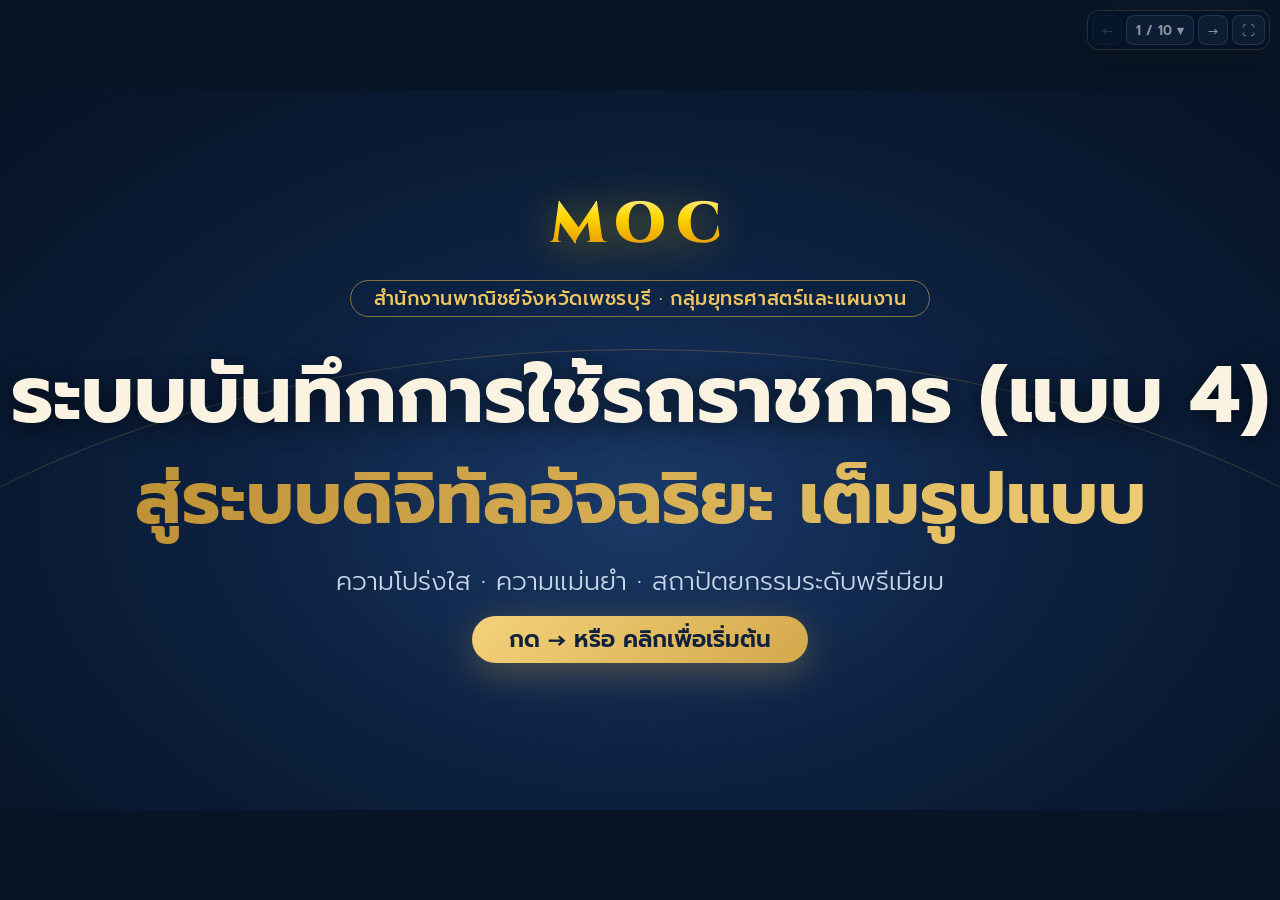
==== commit 3bd41863: "feat: auto-landscape default on portrait mobile without extra buttons" ====
--- a/static/present.html
+++ b/static/present.html
@@ -63,66 +63,36 @@
       .grid { grid-template-columns: repeat(2, minmax(0, 1fr)); gap: 9px; }
     }
 
-    /* ---------- Mobile Portrait & Auto-Rotate Engine ---------- */
-    #rotate-hint { display: none; }
+    /* ---------- Auto-Landscape Engine for Mobile Portrait ---------- */
     @media (orientation: portrait) and (max-width: 900px) {
-      #rotate-hint {
-        position: fixed;
-        bottom: max(24px, env(safe-area-inset-bottom));
-        left: 50%;
-        transform: translateX(-50%);
-        z-index: 20;
-        display: flex;
-        align-items: center;
-        gap: 8px;
-        padding: 9px 18px;
-        border-radius: 999px;
-        background: #071426ee;
-        -webkit-backdrop-filter: blur(16px);
-        backdrop-filter: blur(16px);
-        border: 1.5px solid #edc66dbb;
-        color: #f3d27a;
-        font-size: 13.5px;
-        font-weight: 600;
-        box-shadow: 0 8px 30px rgba(0,0,0,0.7), 0 0 24px rgba(237,198,109,0.35);
-        cursor: pointer;
-        animation: floatHint 2.5s ease-in-out infinite;
-        white-space: nowrap;
-        transition: opacity .4s, transform .3s;
-      }
-      #rotate-hint:active { transform: translateX(-50%) scale(0.95); }
-    }
-    @keyframes floatHint {
-      0%, 100% { transform: translate(-50%, 0); }
-      50% { transform: translate(-50%, -6px); }
-    }
-
-    /* Software 90-degree Landscape Rotation for mobile portrait */
-    body.force-landscape {
-      overflow: hidden;
-    }
-    body.force-landscape #stage {
-      position: fixed !important;
-      top: 50% !important;
-      left: 50% !important;
-      width: 100dvh !important;
-      height: 100dvw !important;
-      transform: translate(-50%, -50%) rotate(90deg) !important;
-      transform-origin: center center !important;
-    }
-    body.force-landscape .ag {
-      width: min(100dvh, 177.78dvw) !important;
-      aspect-ratio: 16 / 9;
-      font-size: min(1dvh, 1.7778dvw) !important;
-    }
-    body.force-landscape .controls {
-      top: max(12px, env(safe-area-inset-right));
-      right: max(12px, env(safe-area-inset-top));
-      transform: rotate(90deg);
-      transform-origin: top right;
-    }
-    body.force-landscape #rotate-hint {
-      display: none !important;
+      body {
+        overflow: hidden;
+      }
+      #stage {
+        position: fixed !important;
+        top: 50% !important;
+        left: 50% !important;
+        width: 100dvh !important;
+        height: 100dvw !important;
+        transform: translate(-50%, -50%) rotate(90deg) !important;
+        transform-origin: center center !important;
+      }
+      .ag {
+        width: min(100dvh, 177.78dvw) !important;
+        aspect-ratio: 16 / 9 !important;
+        font-size: min(1dvh, 1.7778dvw) !important;
+      }
+      .controls {
+        top: max(12px, env(safe-area-inset-right)) !important;
+        right: max(12px, env(safe-area-inset-top)) !important;
+        transform: rotate(90deg) !important;
+        transform-origin: top right !important;
+      }
+      dialog {
+        transform: rotate(90deg) !important;
+        max-width: 90dvh !important;
+        max-height: 85dvw !important;
+      }
     }
 
     /* ---------- slide stage: always 16:9, 1em = 1% of its width ---------- */
@@ -584,18 +554,11 @@
 
   </main>
 
-  <!-- Floating Landscape Rotate Hint for Portrait Mobile -->
-  <button id="rotate-hint" aria-label="หมุนเต็มจอแนวนอน">
-    <span>🔄</span>
-    <span>แตะเพื่อหมุนเต็มจอแนวนอน</span>
-  </button>
-
   <!-- Interactive Presentation Navigation Controls -->
   <nav class="controls" aria-label="ควบคุมการนำเสนอ">
     <button id="prev" aria-label="หน้าก่อนหน้า" title="หน้าก่อนหน้า (←)">←</button>
     <button id="choose" aria-label="เลือกหน้า" title="เลือกหน้า (G)"><span id="count" aria-live="polite"></span> ▾</button>
     <button id="next" aria-label="หน้าถัดไป" title="หน้าถัดไป (→ / Space)">→</button>
-    <button id="rotate-btn" title="หมุนแนวนอน (R)" aria-label="หมุนจอ">🔄</button>
     <button id="fullscreen" title="เต็มจอ (F)" aria-label="เต็มจอ">⛶</button>
   </nav>
 
@@ -606,7 +569,7 @@
       <button id="close" aria-label="ปิดรายการหน้า">✕</button>
     </header>
     <div class="grid" id="grid"></div>
-    <p class="hint">→ / Space / Enter / คลิก = หน้าถัดไป · ← = ย้อนกลับ · F = เต็มจอ · R = หมุนจอ · G = เลือกหน้า · Home / End = หน้าแรก / หน้าสุดท้าย · มือถือปัดซ้าย–ขวา</p>
+    <p class="hint">→ / Space / Enter / คลิก = หน้าถัดไป · ← = ย้อนกลับ · F = เต็มจอ · G = เลือกหน้า · Home / End = หน้าแรก / หน้าสุดท้าย · มือถือปัดซ้าย–ขวา</p>
   </dialog>
 
   <script>
@@ -670,37 +633,11 @@
       }
     }
 
-    let isRotated = false;
-    async function toggleRotate() {
-      isRotated = !isRotated;
-      document.body.classList.toggle('force-landscape', isRotated);
-      const btn = $('rotate-btn');
-      if (btn) {
-        btn.style.background = isRotated ? '#d4a84b' : '';
-        btn.style.color = isRotated ? '#071426' : '';
-        btn.title = isRotated ? 'กลับแนวเดิม (R)' : 'หมุนแนวนอน (R)';
-      }
-      try {
-        if (screen.orientation && screen.orientation.lock) {
-          if (isRotated) await screen.orientation.lock('landscape');
-          else await screen.orientation.unlock();
-        }
-      } catch (err) {}
-      wake();
-    }
-
     $('prev').onclick = () => show(current - 1);
     $('next').onclick = () => show(current + 1);
     $('choose').onclick = choose;
     $('close').onclick = () => $('picker').close();
     $('fullscreen').onclick = fullscreen;
-    if ($('rotate-btn')) $('rotate-btn').onclick = toggleRotate;
-    if ($('rotate-hint')) {
-      $('rotate-hint').onclick = toggleRotate;
-      setTimeout(() => {
-        if ($('rotate-hint')) $('rotate-hint').style.opacity = '0.4';
-      }, 5000);
-    }
     $('picker').addEventListener('close', wake);
     $('picker').addEventListener('click', e => {
       const r = $('picker').getBoundingClientRect();
@@ -717,7 +654,7 @@
         ArrowRight: next, ArrowDown: next, ' ': next, Enter: next, PageDown: next,
         ArrowLeft: prev, ArrowUp: prev, PageUp: prev,
         Home: () => show(0), End: () => show(pages.length - 1),
-        KeyF: fullscreen, KeyG: choose, KeyR: toggleRotate,
+        KeyF: fullscreen, KeyG: choose,
       };
       const action = actions[e.key] ?? actions[e.code];
       if (action) { e.preventDefault(); action(); }
